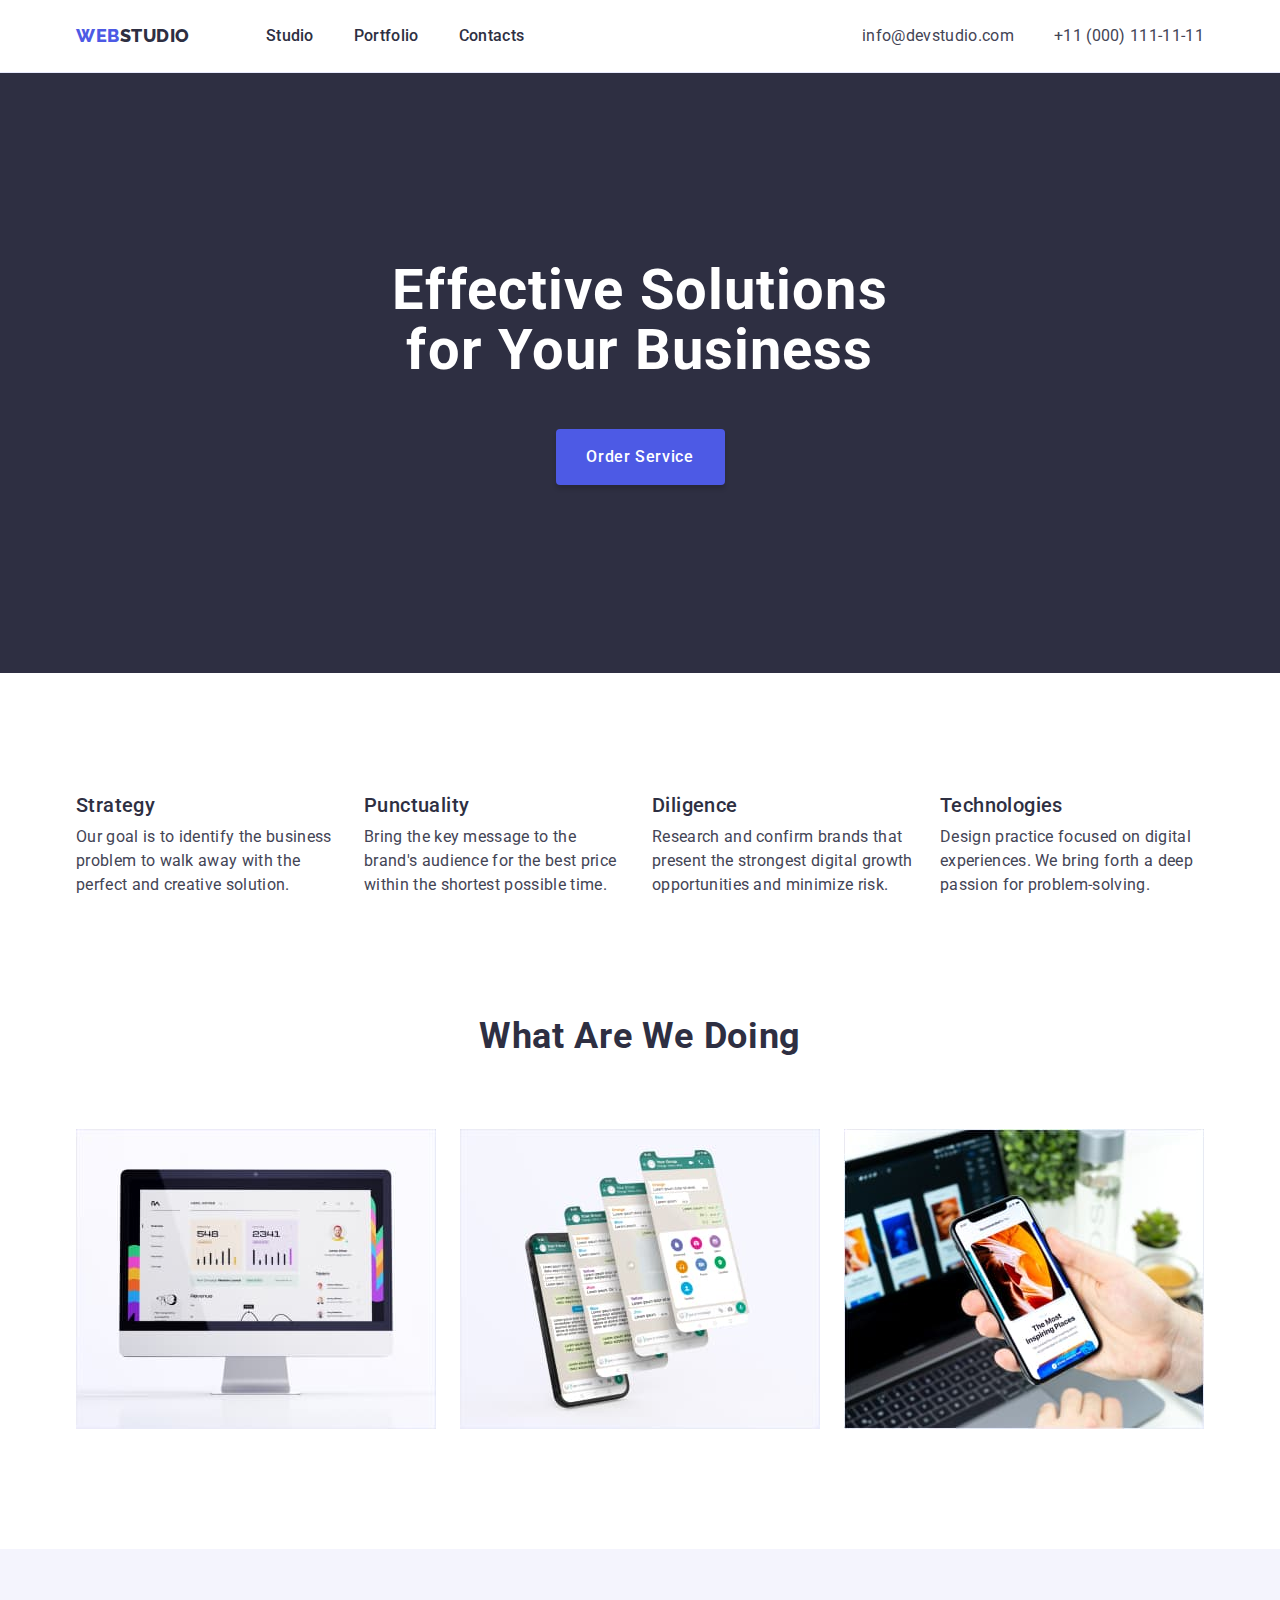
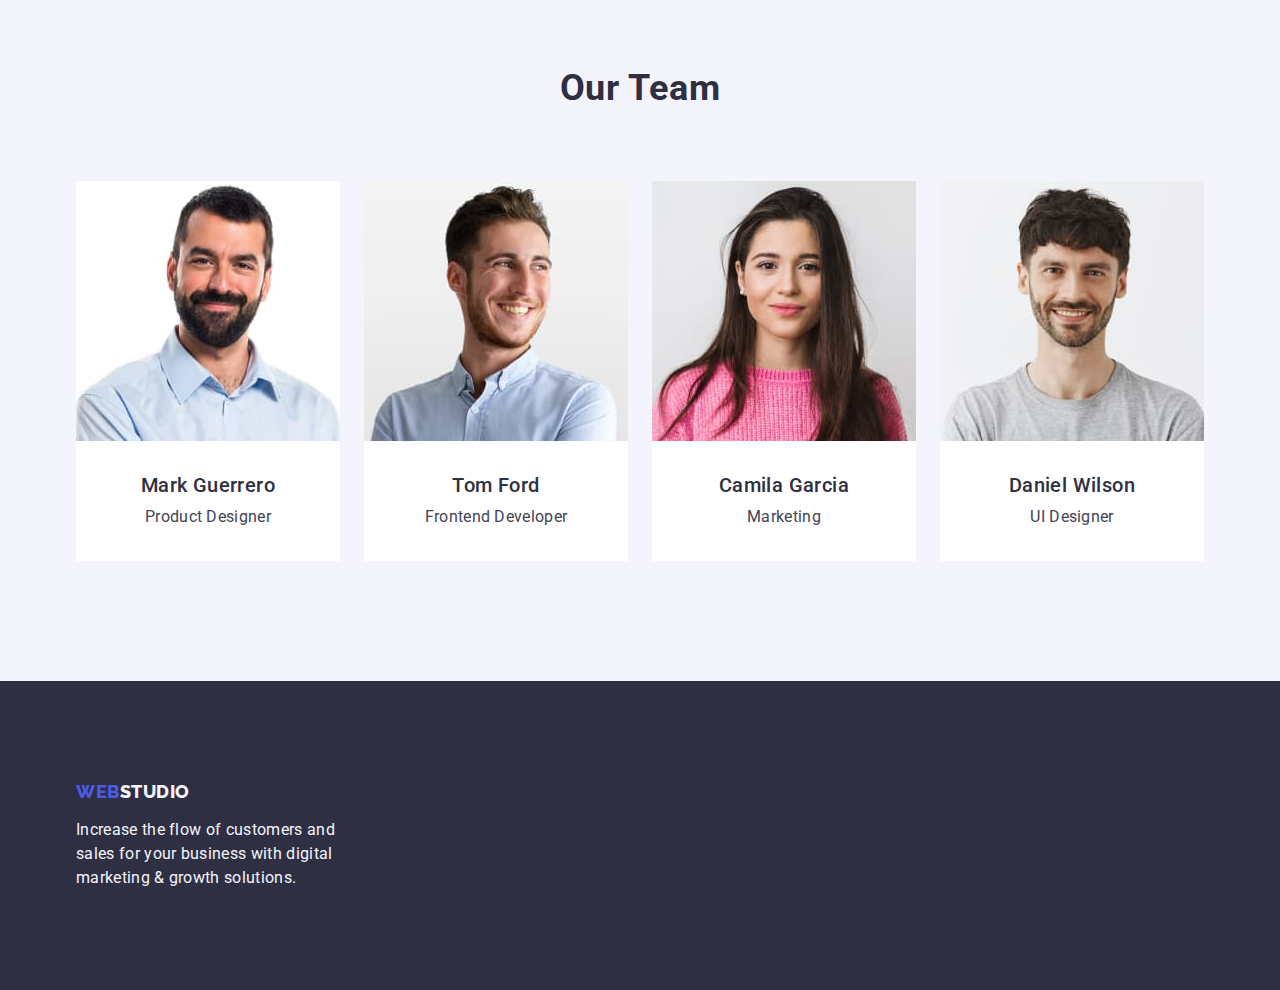
==== index.html @ cf3679b4 "Initial commit" ====
<!DOCTYPE html>
<html lang="en">
  <head>
    <meta charset="UTF-8" />
    <meta http-equiv="X-UA-Compatible" content="IE=edge" />
    <meta name="viewport" content="width=device-width, initial-scale=1.0" />
    <title>Document</title>
    <link
      rel="stylesheet"
      href="https://cdn.jsdelivr.net/npm/modern-normalize@1.1.0/modern-normalize.min.css"
    />
    <link rel="preconnect" href="https://fonts.googleapis.com" />
    <link rel="preconnect" href="https://fonts.gstatic.com" crossorigin />
    <link
      href="https://fonts.googleapis.com/css2?family=Raleway:wght@800&family=Roboto:wght@400;500;700;900&display=swap"
      rel="stylesheet"
    />

    <link rel="stylesheet" href="./css/styles.css" />
  </head>
  <body>
    <!--Шапка сторінки-->
    <header class="page-header">
      <div class="container container-nav">
        <nav class="page-nav">
          <a class="logo-header link" href="./index.html">
            Web<span class="active">Studio</span></a
          >
          <ul class="menu-nav list">
            <li class="item">
              <a href="./index.html" class="link">Studio</a>
            </li>
            <li class="item">
              <a href="./portfolio.html" class="link">Portfolio</a>
            </li>
            <li class="item">
              <a href="" class="link">Contacts</a>
            </li>
          </ul>
        </nav>
        <address class="contact-nav">
          <ul class="contact-list list">
            <li class="item">
              <a href="mailto:info@devstudio.com" class="link"
                >info@devstudio.com</a
              >
            </li>
            <li class="item">
              <a href="tel:+110001111111" class="link">+11 (000) 111-11-11</a>
            </li>
          </ul>
        </address>
      </div>
    </header>
    <!--Унікальний контент-->
    <main>
      <!--hero image-->
      <section class="hero">
        <div class="container">
          <h1 class="main-title">Effective Solutions for Your Business</h1>
          <button class="modal-btn" type="button">Order Service</button>
        </div>
      </section>
      <!--section 1-->
      <section class="section services-section">
        <div class="container">
          <h2 class="section-title" hidden>Services</h2>
          <ul class="list services-list">
            <li class="item">
              <h3 class="subtitle">Strategy</h3>
              <p class="description">
                Our goal is to identify the business problem to walk away with
                the perfect and creative solution.
              </p>
            </li>
            <li class="item">
              <h3 class="subtitle">Punctuality</h3>
              <p class="description">
                Bring the key message to the brand's audience for the best price
                within the shortest possible time.
              </p>
            </li>
            <li class="item">
              <h3 class="subtitle">Diligence</h3>
              <p class="description">
                Research and confirm brands that present the strongest digital
                growth opportunities and minimize risk.
              </p>
            </li>
            <li class="item">
              <h3 class="subtitle">Technologies</h3>
              <p class="description">
                Design practice focused on digital experiences. We bring forth a
                deep passion for problem-solving.
              </p>
            </li>
          </ul>
        </div>
      </section>
      <!--section 2-->
      <section class="section work-section">
        <div class="container">
          <h2 class="section-title">What are we doing</h2>
          <ul class="list work-list">
            <li class="item">
              <img
                src="./images/section_2/photo_1.jpg"
                alt="computer display"
                width="360"
              />
            </li>
            <li class="item">
              <img
                src="./images/section_2/photo_2.jpg"
                alt="cellphone"
                width="360"
              />
            </li>
            <li class="item">
              <img
                src="./images/section_2/photo_3.jpg"
                alt="mobile phone in hand"
                width="360"
              />
            </li>
          </ul>
        </div>
      </section>
      <!--section 3-->
      <section class="section personnel">
        <div class="container">
          <h2 class="section-title">Our Team</h2>
          <ul class="list personnel-list">
            <li class="item">
              <img
                src="./images/section_3/mark_guerrero.jpg"
                alt="Mark's photo"
                width="264"
              />
              <div class="card-content">
                <h3 class="subtitle">Mark Guerrero</h3>
                <p class="description profession">Product Designer</p>
              </div>
            </li>
            <li class="item">
              <img
                src="./images/section_3/tom_ford.jpg"
                alt="Tom's photo"
                width="264"
              />
              <div class="card-content">
                <h3 class="subtitle">Tom Ford</h3>
                <p class="description profession">Frontend Developer</p>
              </div>
            </li>
            <li class="item">
              <img
                src="./images/section_3/camila_garcia.jpg"
                alt="Camila's photo"
                width="264"
              />
              <div class="card-content">
                <h3 class="subtitle">Camila Garcia</h3>
                <p class="description profession">Marketing</p>
              </div>
            </li>
            <li class="item">
              <img
                src="./images/section_3/daniel_wilson.jpg"
                alt="Daniel's photo"
                width="264"
              />
              <div class="card-content">
                <h3 class="subtitle">Daniel Wilson</h3>
                <p class="description profession">UI Designer</p>
              </div>
            </li>
          </ul>
        </div>
      </section>
    </main>
    <!--Футер-->
    <footer class="page-footer">
      <div class="container">
        <a class="logo-footer link" href="./index.html">
          Web<span class="active">Studio</span>
        </a>
        <p class="page-footer-description">
          Increase the flow of customers and sales for your business with
          digital marketing & growth solutions.
        </p>
      </div>
    </footer>
  </body>
</html>
---- css/styles.css ----
:root {
    --primary-font: 'Roboto', sans-serif;
    --primary-text-color: #434455;
    --secondly-text-color: #2E2F42;
    --accent-color: #404BBF;
}

body {
    background: #FFFFFF;
    color: var(--primary-text-color);
    font-family: var(--primary-font);
    letter-spacing: 0.02em;
}

.list {
    list-style: none;
}
    
.link {
    text-decoration: none;
}
h1,h2,h3,h4,h5,h6,ul,p {
    margin: 0;
    padding:0;
}

img {
    display: block;
    max-width: 100%;
}

button {
    cursor: pointer;
    font: inherit;
}

.container {
    max-width: 1158px;
    padding-left: 15px;
    padding-right: 15px;
    margin: auto;
    /* outline: 2px solid rgb(240, 97, 8); */
}
/* =================== Components===================*/

/* =================== /Components===================*/
/* Шапка сторінки */
/*=================== page-header===================*/
.page-header {
    border-bottom: 1px solid #E7E9FC ;
}
.page-nav {
    display: flex;
    align-items: center;
}

 .logo-header {
    /* display: flex;
    align-items: center; */
    margin-right: 76px;

    color: #4D5AE5;
    font-family: 'Raleway', sans-serif;
    font-weight: 800;
    font-size: 18px;
    line-height: 1.17;
    
    
    letter-spacing: 0.03em;
    text-transform: uppercase;    
}

.logo-header .active {
    color: #2E2F42;
}

.menu-nav {
    display: flex;
    gap: 40px;
}

.menu-nav .link {
    display: block;
    padding-top: 24px;
    padding-bottom: 24px;

    color: var(--secondly-text-color);
    font-weight: 500;
    font-size: 16px;
    line-height: 1.5;
} 

.menu-nav .link:hover,
.menu-nav .link:focus,
.contact-list .link:hover,
.contact-list .link:focus {
    color:var(--accent-color);
}

.contact-nav  {
    font-style: normal;
    margin-left: auto;
}

.contact-list {
    display: flex;
    gap: 40px;
}

.contact-list .link {
   
    color: var(--primary-text-color);
    font-size: 16px;
    line-height: 1.5;    
}
.container-nav {
    display: flex;
    align-items: center;
}

/*=================== /page-header ===================*/

/*=================== Унікальний контент ===================*/
/*=================== hero image ===================*/
.hero {
    background: #2E2F42;
    text-align: center;
    padding-top: 188px;
    padding-bottom: 188px;
}

.main-title {
    max-width: 496px;
    text-align: center;
    margin-left: auto;
    margin-right: auto;
    margin-bottom: 48px;
    

    color: #FFFFFF; 
    font-weight: 700;
    font-size: 56px;
    line-height: 1.07;
    letter-spacing: 0.02em;
              
}

.modal-btn {
    display: block;
    min-width: 169px;
    height: 56px;
    margin-left: auto;
    margin-right: auto;
    
    color: #FFFFFF;
    font-family: var(--primary-font);
    font-weight: 500;
    font-size: 16px;
    line-height: 1.5;
    letter-spacing: 0.04em;
       
    background: #4D5AE5;
    border: none;
    box-shadow: 0px 4px 4px rgba(0, 0, 0, 0.15);
    border-radius: 4px;
}
.modal-btn:hover,
.modal-btn:focus {
    background: var(--accent-color);
}
/*=================== /hero image ===================*/
/* =================== section ===================== */
.section {
    padding-top: 120px;
    padding-bottom: 120px;
}


.section-title {
    margin-bottom: 72px;

    color: var(--secondly-text-color);
    font-weight: 700;
    font-size: 36px;
    line-height: 1.11;
    letter-spacing: 0.02em;
    
    text-align: center;
    text-transform: capitalize;
}
.subtitle {
    margin-bottom: 8px;

    color: var(--secondly-text-color);
    font-weight: 500;
    font-size: 20px;
    line-height: 1.2;  
    letter-spacing: 0.02em;
    
}
.description {
    color: var(--primary-text-color);
    
    font-size: 16px;
    line-height: 1.5;
}

/* ------------------секція 1----------------- */
/* .services-section {
    padding-bottom: 0;
} */
.services-list {
    display: flex;
    gap: 24px;    
}
.services-list >.item {
    flex-basis: calc( (100% - 3*24px)/4);
}
/* ------------------/секція 1----------------- */
/* ------------------секція 2----------------- */
.work-section{
    padding-top: 0;
}
.work-list {
    display: flex;
    gap: 24px;
}
.work-list .item {
    flex-basis: calc((100% - 24px*2)/3);
    /* box-shadow: 0px 4px 4px rgba(0, 0, 0, 0.25); */
}

/* ------------------/секція 2----------------- */
/* ------------------секція 3----------------- */
.personnel {
    background: #F4F4FD;
}
.personnel-list {
    display: flex;
    gap: 24px;
}

.personnel-list .item {
    background: #FFFFFF;
    flex-basis: calc((100% - 24px*3)/4);
    /* box-shadow: 0px 1px 6px rgba(46, 47, 66, 0.08), 0px 1px 1px rgba(46, 47, 66, 0.16), 0px 2px 1px rgba(46, 47, 66, 0.08); */
    
}

.card-content {
    padding: 32px 16px ;
    text-align: center;
    border-radius: 0px 0px 4px 4px;
}
/* ------------------/секція 3----------------- */


/* =================== /section ===================== */

/* =================== footer ======================= */
.page-footer {
    background: #2E2F42;
    padding-top: 100px;
    padding-bottom: 100px;
}
.logo-footer {
    margin-bottom: 16px;

    color: #4D5AE5;
    font-family: 'Raleway', sans-serif;
    font-weight: 800;
    font-size: 18px;
    line-height: 1.17;
   

    display: inline-block;
    align-items: center;
    letter-spacing: 0.03em;
    text-transform: uppercase;
}
.logo-footer .active {
    color: #F4F4FD;
    
}
.page-footer-description {
    width: 264px;

    color: #F4F4FD;
    font-size: 16px;
    line-height: 1.5;
}
/* =================== /footer ======================= */

/* ==================Portfolio============== */
/* =================== section ===================== */
.filters-section {
    padding-top: 96px;
    padding-bottom: 120px;
}

.filters{
    margin-bottom: 72px;
    display: flex;
    justify-content: center;
    gap: 24px;
}

.filters-btn {
    padding: 12px 24px ;
  
    
    color: #4D5AE5;
    font-family: var(--primary-font);
    font-weight: 500;
    font-size: 16px;
    line-height: 1.5;
    cursor: pointer;
   
    /* display: flex;
    align-items: center;
    text-align: center; */
    letter-spacing: 0.04em;

    background: #F4F4FD;
    border: 1px solid #E7E9FC;
    border-radius: 4px;    
}
.filters-btn:hover,
.filters-btn:focus {
    color: #FFFFFF;
    background: #404BBF;
    box-shadow: 0px 3px 1px rgba(0, 0, 0, 0.1), 0px 2px 1px rgba(0, 0, 0, 0.08), 0px 2px 2px rgba(0, 0, 0, 0.12);
    border-radius: 4px;
    border: 1px solid transparent;
}

.filters-content {
    display: flex;
    flex-wrap: wrap;
    column-gap: 24px;
    row-gap: 48px;
}
.filters-content .item {
    flex-basis: calc((100% - 24px*2)/3);
}

.filters-title {
    margin-bottom: 8px;

    color: var(--secondly-text-color);
    font-weight: 500;
    font-size: 20px;
    line-height: 1.2;  
    letter-spacing: 0.02em;
}
.card-filters {
    padding: 32px 16px;
    border: 1px solid #E7E9FC;
    border-top: none;
}
/* =================== /section ===================== */
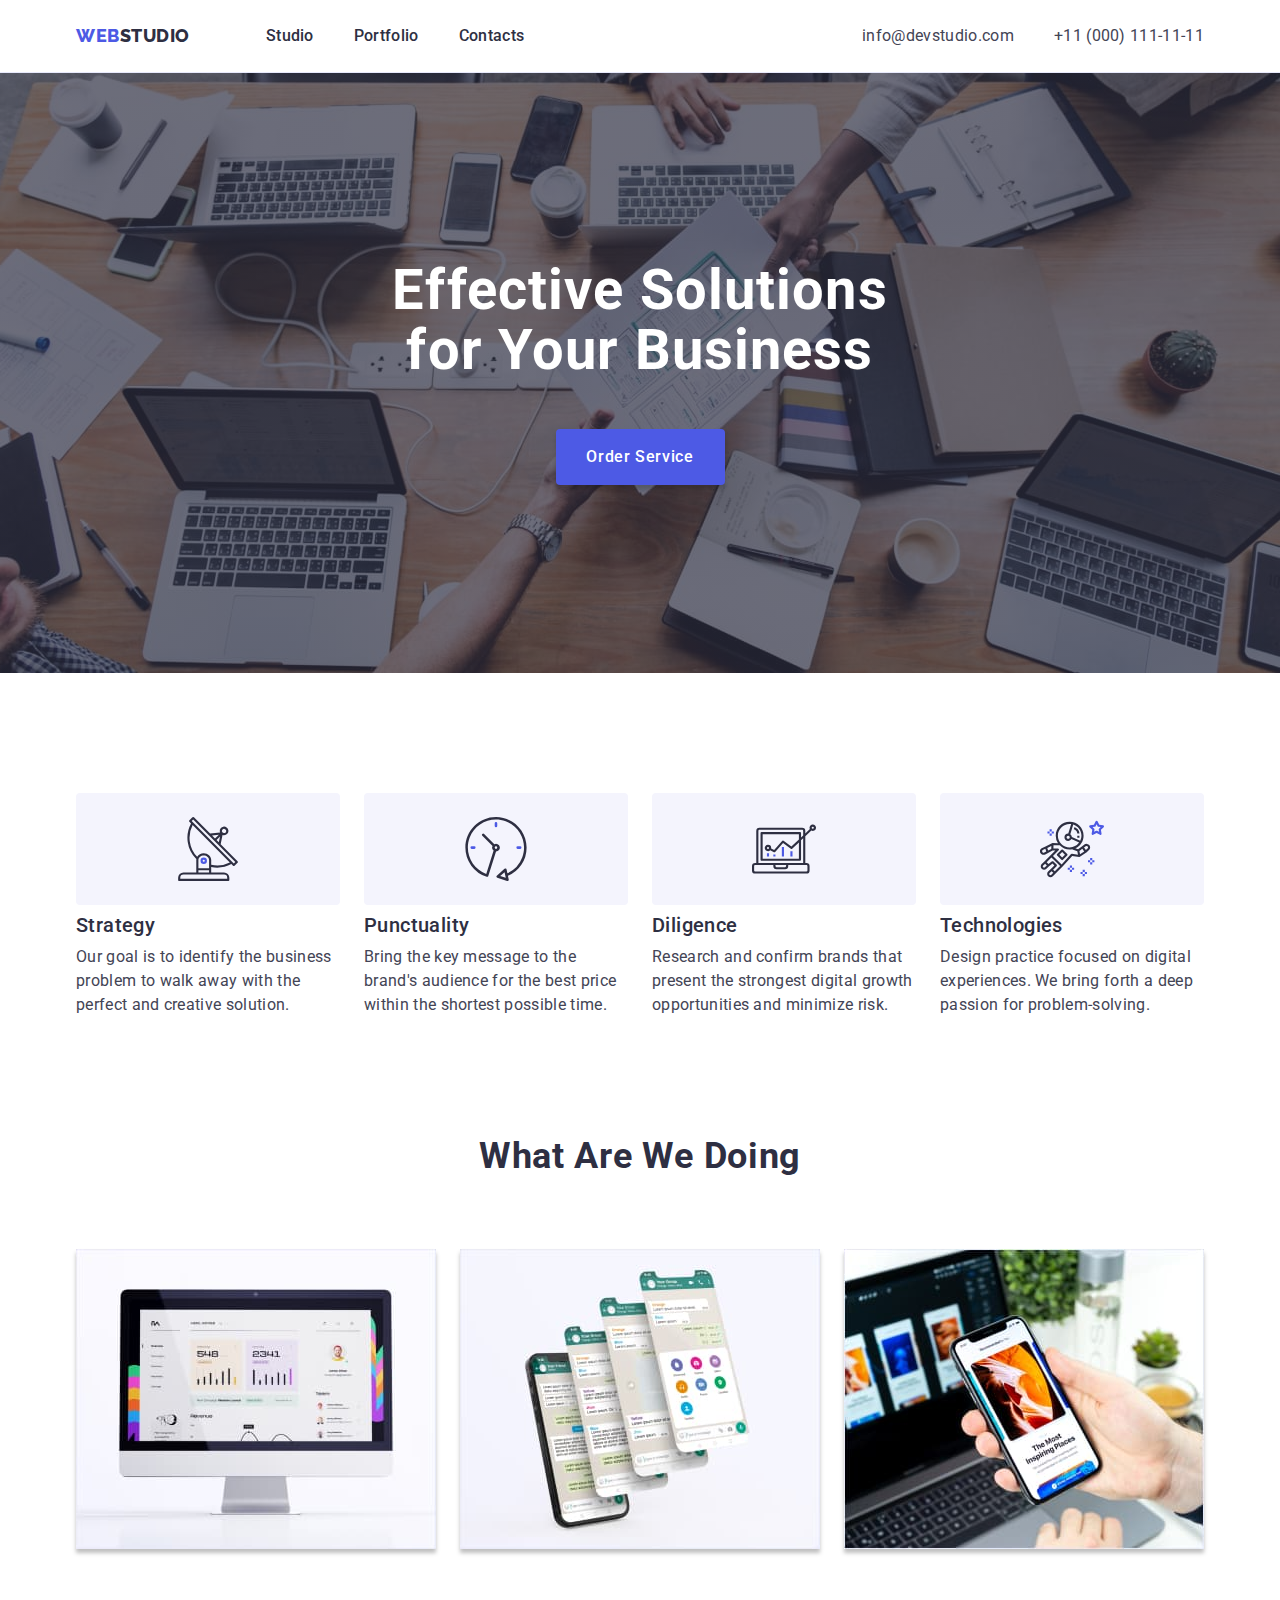
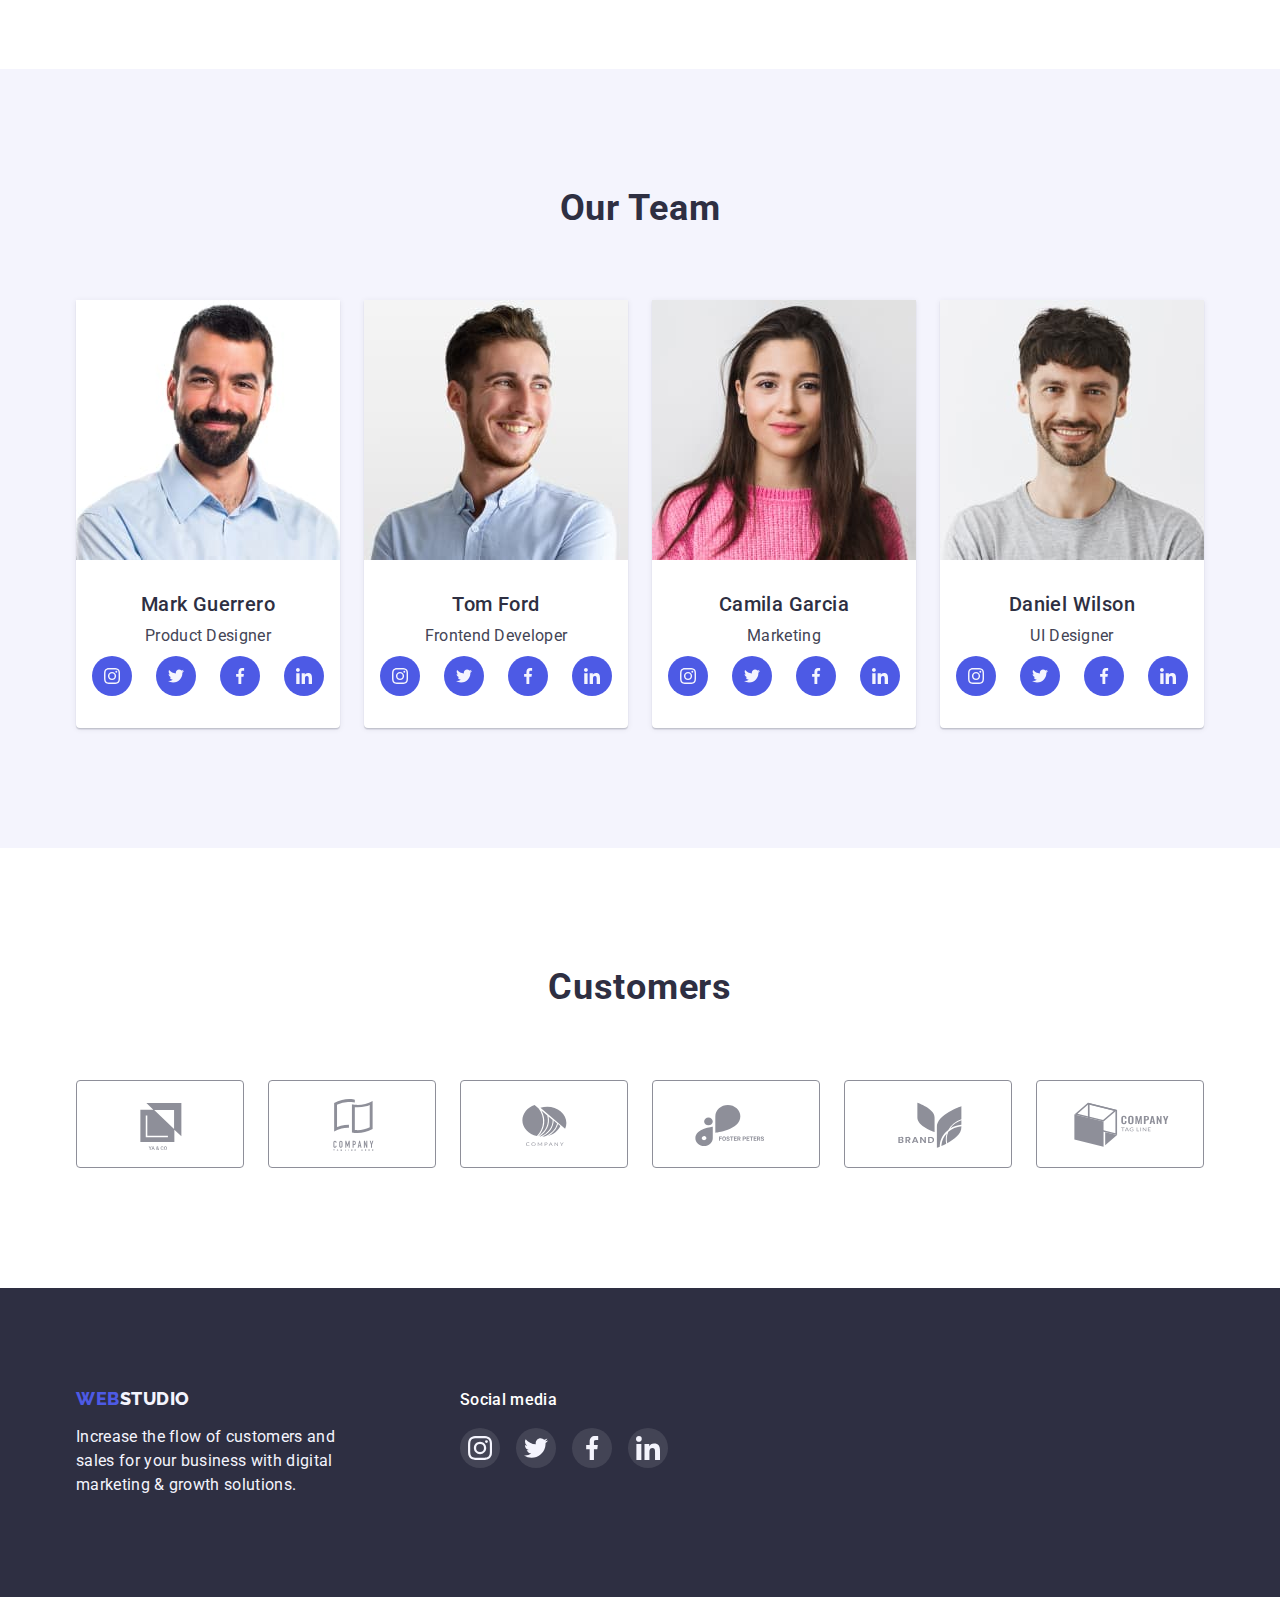
==== commit 7e65bec8: "Правки" ====
--- a/index.html
+++ b/index.html
@@ -62,11 +62,16 @@
         </div>
       </section>
       <!--section 1-->
-      <section class="section services-section">
+      <section class="section advantages-section">
         <div class="container">
-          <h2 class="section-title" hidden>Services</h2>
-          <ul class="list services-list">
-            <li class="item">
+          <h2 class="section-title visually-hidden">Advantages</h2>
+          <ul class="list advantages-list">
+            <li class="item">
+              <div class="item-blok">
+                <svg class="icon" width="64" height="64">
+                  <use href="./images/icon.svg#antenna"></use>
+                </svg>
+              </div>
               <h3 class="subtitle">Strategy</h3>
               <p class="description">
                 Our goal is to identify the business problem to walk away with
@@ -74,6 +79,11 @@
               </p>
             </li>
             <li class="item">
+              <div class="item-blok">
+                <svg class="icon" width="64" height="64">
+                  <use href="./images/icon.svg#clock"></use>
+                </svg>
+              </div>
               <h3 class="subtitle">Punctuality</h3>
               <p class="description">
                 Bring the key message to the brand's audience for the best price
@@ -81,6 +91,11 @@
               </p>
             </li>
             <li class="item">
+              <div class="item-blok">
+                <svg class="icon" width="64" height="64">
+                  <use href="./images/icon.svg#diagram"></use>
+                </svg>
+              </div>
               <h3 class="subtitle">Diligence</h3>
               <p class="description">
                 Research and confirm brands that present the strongest digital
@@ -88,6 +103,11 @@
               </p>
             </li>
             <li class="item">
+              <div class="item-blok">
+                <svg class="icon" width="64" height="64">
+                  <use href="./images/icon.svg#astronaut"></use>
+                </svg>
+              </div>
               <h3 class="subtitle">Technologies</h3>
               <p class="description">
                 Design practice focused on digital experiences. We bring forth a
@@ -140,6 +160,56 @@
               <div class="card-content">
                 <h3 class="subtitle">Mark Guerrero</h3>
                 <p class="description profession">Product Designer</p>
+                <ul class="list social-list">
+                  <li class="social-item">
+                    <a
+                      href=""
+                      class="link social-link"
+                      target="_blank"
+                      rel="noreferrer noopener"
+                    >
+                      <svg class="icon" width="16" height="16">
+                        <use href="./images/icon.svg#instagram"></use>
+                      </svg>
+                    </a>
+                  </li>
+                  <li class="social-item">
+                    <a
+                      href=""
+                      class="link social-link"
+                      target="_blank"
+                      rel="noreferrer noopener"
+                    >
+                      <svg class="icon" width="16" height="16">
+                        <use href="./images/icon.svg#twitter"></use>
+                      </svg>
+                    </a>
+                  </li>
+                  <li class="social-item">
+                    <a
+                      href=""
+                      class="link social-link"
+                      target="_blank"
+                      rel="noreferrer noopener"
+                    >
+                      <svg class="icon" width="16" height="16">
+                        <use href="./images/icon.svg#facebook"></use>
+                      </svg>
+                    </a>
+                  </li>
+                  <li class="social-item">
+                    <a
+                      href=""
+                      class="link social-link"
+                      target="_blank"
+                      rel="noreferrer noopener"
+                    >
+                      <svg class="icon" width="16" height="16">
+                        <use href="./images/icon.svg#linkedin"></use>
+                      </svg>
+                    </a>
+                  </li>
+                </ul>
               </div>
             </li>
             <li class="item">
@@ -151,6 +221,56 @@
               <div class="card-content">
                 <h3 class="subtitle">Tom Ford</h3>
                 <p class="description profession">Frontend Developer</p>
+                <ul class="list social-list">
+                  <li class="social-item">
+                    <a
+                      href=""
+                      class="link social-link"
+                      target="_blank"
+                      rel="noreferrer noopener"
+                    >
+                      <svg class="icon" width="16" height="16">
+                        <use href="./images/icon.svg#instagram"></use>
+                      </svg>
+                    </a>
+                  </li>
+                  <li class="social-item">
+                    <a
+                      href=""
+                      class="link social-link"
+                      target="_blank"
+                      rel="noreferrer noopener"
+                    >
+                      <svg class="icon" width="16" height="16">
+                        <use href="./images/icon.svg#twitter"></use>
+                      </svg>
+                    </a>
+                  </li>
+                  <li class="social-item">
+                    <a
+                      href=""
+                      class="link social-link"
+                      target="_blank"
+                      rel="noreferrer noopener"
+                    >
+                      <svg class="icon" width="16" height="16">
+                        <use href="./images/icon.svg#facebook"></use>
+                      </svg>
+                    </a>
+                  </li>
+                  <li class="social-item">
+                    <a
+                      href=""
+                      class="link social-link"
+                      target="_blank"
+                      rel="noreferrer noopener"
+                    >
+                      <svg class="icon" width="16" height="16">
+                        <use href="./images/icon.svg#linkedin"></use>
+                      </svg>
+                    </a>
+                  </li>
+                </ul>
               </div>
             </li>
             <li class="item">
@@ -162,6 +282,56 @@
               <div class="card-content">
                 <h3 class="subtitle">Camila Garcia</h3>
                 <p class="description profession">Marketing</p>
+                <ul class="list social-list">
+                  <li class="social-item">
+                    <a
+                      href=""
+                      class="link social-link"
+                      target="_blank"
+                      rel="noreferrer noopener"
+                    >
+                      <svg class="icon" width="16" height="16">
+                        <use href="./images/icon.svg#instagram"></use>
+                      </svg>
+                    </a>
+                  </li>
+                  <li class="social-item">
+                    <a
+                      href=""
+                      class="link social-link"
+                      target="_blank"
+                      rel="noreferrer noopener"
+                    >
+                      <svg class="icon" width="16" height="16">
+                        <use href="./images/icon.svg#twitter"></use>
+                      </svg>
+                    </a>
+                  </li>
+                  <li class="social-item">
+                    <a
+                      href=""
+                      class="link social-link"
+                      target="_blank"
+                      rel="noreferrer noopener"
+                    >
+                      <svg class="icon" width="16" height="16">
+                        <use href="./images/icon.svg#facebook"></use>
+                      </svg>
+                    </a>
+                  </li>
+                  <li class="social-item">
+                    <a
+                      href=""
+                      class="link social-link"
+                      target="_blank"
+                      rel="noreferrer noopener"
+                    >
+                      <svg class="icon" width="16" height="16">
+                        <use href="./images/icon.svg#linkedin"></use>
+                      </svg>
+                    </a>
+                  </li>
+                </ul>
               </div>
             </li>
             <li class="item">
@@ -173,7 +343,137 @@
               <div class="card-content">
                 <h3 class="subtitle">Daniel Wilson</h3>
                 <p class="description profession">UI Designer</p>
-              </div>
+                <ul class="list social-list">
+                  <li class="social-item">
+                    <a
+                      href=""
+                      class="link social-link"
+                      target="_blank"
+                      rel="noreferrer noopener"
+                    >
+                      <svg class="icon" width="16" height="16">
+                        <use href="./images/icon.svg#instagram"></use>
+                      </svg>
+                    </a>
+                  </li>
+                  <li class="social-item">
+                    <a
+                      href=""
+                      class="link social-link"
+                      target="_blank"
+                      rel="noreferrer noopener"
+                    >
+                      <svg class="icon" width="16" height="16">
+                        <use href="./images/icon.svg#twitter"></use>
+                      </svg>
+                    </a>
+                  </li>
+                  <li class="social-item">
+                    <a
+                      href=""
+                      class="link social-link"
+                      target="_blank"
+                      rel="noreferrer noopener"
+                    >
+                      <svg class="icon" width="16" height="16">
+                        <use href="./images/icon.svg#facebook"></use>
+                      </svg>
+                    </a>
+                  </li>
+                  <li class="social-item">
+                    <a
+                      href=""
+                      class="link social-link"
+                      target="_blank"
+                      rel="noreferrer noopener"
+                    >
+                      <svg class="icon" width="16" height="16">
+                        <use href="./images/icon.svg#linkedin"></use>
+                      </svg>
+                    </a>
+                  </li>
+                </ul>
+              </div>
+            </li>
+          </ul>
+        </div>
+      </section>
+      <!--section 4-->
+      <section class="section">
+        <div class="container">
+          <h2 class="section-title">Customers</h2>
+          <ul class="list customers-list">
+            <li class="item">
+              <a
+                href=""
+                class="link customers-link"
+                target="_blank"
+                rel="noreferrer noopener"
+              >
+                <svg class="icon" width="104" height="56">
+                  <use href="./images/icon.svg#Logo-1"></use>
+                </svg>
+              </a>
+            </li>
+            <li class="item">
+              <a
+                href=""
+                class="link customers-link"
+                target="_blank"
+                rel="noreferrer noopener"
+              >
+                <svg class="icon" width="104" height="56">
+                  <use href="./images/icon.svg#Logo-2"></use>
+                </svg>
+              </a>
+            </li>
+            <li class="item">
+              <a
+                href=""
+                class="link customers-link"
+                target="_blank"
+                rel="noreferrer noopener"
+              >
+                <svg class="icon" width="104" height="56">
+                  <use href="./images/icon.svg#Logo-3"></use>
+                </svg>
+              </a>
+            </li>
+            <li class="item">
+              <a
+                href=""
+                class="link customers-link"
+                target="_blank"
+                rel="noreferrer noopener"
+              >
+                <svg class="icon" width="104" height="56">
+                  <use href="./images/icon.svg#Logo-4"></use>
+                </svg>
+              </a>
+            </li>
+            <li class="item">
+              <a
+                href=""
+                class="link customers-link"
+                target="_blank"
+                rel="noreferrer noopener"
+              >
+                <svg class="icon" width="104" height="56">
+                  <use href="./images/icon.svg#Logo-5"></use>
+                </svg>
+              </a>
+            </li>
+            <li class="item">
+              <a
+                href=""
+                class="link customers-link"
+                target="_blank"
+                rel="noreferrer noopener"
+              >
+                <svg class="icon" width="104" height="56">
+                  <use href="./images/icon.svg#Logo-6"></use>
+                </svg>
+              </a>
             </li>
           </ul>
         </div>
@@ -181,14 +481,69 @@
     </main>
     <!--Футер-->
     <footer class="page-footer">
-      <div class="container">
-        <a class="logo-footer link" href="./index.html">
-          Web<span class="active">Studio</span>
-        </a>
-        <p class="page-footer-description">
-          Increase the flow of customers and sales for your business with
-          digital marketing & growth solutions.
-        </p>
+      <div class="container footer-content">
+        <div>
+          <a class="logo-footer link" href="./index.html">
+            Web<span class="active">Studio</span>
+          </a>
+          <p class="page-footer-description">
+            Increase the flow of customers and sales for your business with
+            digital marketing & growth solutions.
+          </p>
+        </div>
+        <div>
+          <p class="footer-media">Social media</p>
+          <ul class="list footer-social-list">
+            <li class="footer-social-item">
+              <a
+                href=""
+                class="link footer-social-link"
+                target="_blank"
+                rel="noreferrer noopener"
+              >
+                <svg class="icon" width="24" height="24">
+                  <use href="./images/icon.svg#instagram"></use>
+                </svg>
+              </a>
+            </li>
+            <li class="footer-social-item">
+              <a
+                href=""
+                class="link footer-social-link"
+                target="_blank"
+                rel="noreferrer noopener"
+              >
+                <svg class="icon" width="24" height="24">
+                  <use href="./images/icon.svg#twitter"></use>
+                </svg>
+              </a>
+            </li>
+            <li class="footer-social-item">
+              <a
+                href=""
+                class="link footer-social-link"
+                target="_blank"
+                rel="noreferrer noopener"
+              >
+                <svg class="icon" width="24" height="24">
+                  <use href="./images/icon.svg#facebook"></use>
+                </svg>
+              </a>
+            </li>
+            <li class="footer-social-item">
+              <a
+                href=""
+                class="link footer-social-link"
+                target="_blank"
+                rel="noreferrer noopener"
+              >
+                <svg class="icon" width="24" height="24">
+                  <use href="./images/icon.svg#linkedin"></use>
+                </svg>
+              </a>
+            </li>
+          </ul>
+        </div>
       </div>
     </footer>
   </body>
--- a/css/styles.css
+++ b/css/styles.css
@@ -3,6 +3,19 @@
     --primary-text-color: #434455;
     --secondly-text-color: #2E2F42;
     --accent-color: #404BBF;
+    --color-footer-social: rgba(255, 255, 255, 0.1);
+    
+        --ColorIris: #4d5ae5;
+        --ColorOcean: #404bbf;
+       
+        --ColorGreen: #31d0aa;
+        
+        --ColorLightSlate: #8e8f99;
+        --ColorCornflower: #e7e9fc;
+        --ColorCloud: #f4f4fd;
+        
+        --ColorWhite: #ffffff;
+        --ColorDairy: #fcfcfc;
 }
 
 body {
@@ -17,6 +30,7 @@
 }
     
 .link {
+    color: inherit;
     text-decoration: none;
 }
 h1,h2,h3,h4,h5,h6,ul,p {
@@ -42,12 +56,25 @@
     /* outline: 2px solid rgb(240, 97, 8); */
 }
 /* =================== Components===================*/
+.visually-hidden {
+    position: absolute;
+    width: 1px;
+    height: 1px;
+    margin: -1px;
+    border: 0;
+    padding: 0;
+    white-space: nowrap;
+    clip-path: inset(100%);
+    clip: rect(0 0 0 0);
+    overflow: hidden;
+}
 
 /* =================== /Components===================*/
 /* Шапка сторінки */
 /*=================== page-header===================*/
 .page-header {
     border-bottom: 1px solid #E7E9FC ;
+    box-shadow: 0px 2px 1px rgba(46, 47, 66, 0.08), 0px 1px 1px rgba(46, 47, 66, 0.16), 0px 1px 6px rgba(46, 47, 66, 0.08);
 }
 .page-nav {
     display: flex;
@@ -97,6 +124,23 @@
     color:var(--accent-color);
 }
 
+/* .menu-nav .item {
+    position: relative;
+}
+.menu-nav .link:hover::after {
+    content: '';
+    display: block;
+    position: absolute;
+    width: 100%;
+    height: 4px;
+    left: 0;
+    bottom: 0;
+    background: #404BBF;
+    border-radius: 2px;
+    transition-duration: 250ms;
+    transition-timing-function: cubic-bezier(0.4, 0, 0.2, 1);
+} */
+
 .contact-nav  {
     font-style: normal;
     margin-left: auto;
@@ -118,15 +162,30 @@
     align-items: center;
 }
 
+
 /*=================== /page-header ===================*/
 
 /*=================== Унікальний контент ===================*/
 /*=================== hero image ===================*/
+
 .hero {
     background: #2E2F42;
     text-align: center;
     padding-top: 188px;
     padding-bottom: 188px;
+
+    max-width: 1440px;
+    min-height: 600px;
+    margin-left: auto;
+    margin-right: auto;
+    background-image: linear-gradient(
+        rgba(46, 47, 66, 0.7),
+        rgba(46, 47, 66, 0.7)), url(../images/hero/people_office.jpg);
+   
+    background-size: cover;
+    background-position: center;
+    background-repeat: no-repeat;
+    
 }
 
 .main-title {
@@ -182,7 +241,7 @@
     color: var(--secondly-text-color);
     font-weight: 700;
     font-size: 36px;
-    line-height: 1.11;
+    line-height: 1.1;
     letter-spacing: 0.02em;
     
     text-align: center;
@@ -209,12 +268,24 @@
 /* .services-section {
     padding-bottom: 0;
 } */
-.services-list {
+.advantages-list {
     display: flex;
     gap: 24px;    
 }
-.services-list >.item {
+.advantages-list >.item {
     flex-basis: calc( (100% - 3*24px)/4);
+}
+
+.item-blok {
+    display: flex;
+    /* width: 264px; */
+    height: 112px;
+    /* /* padding: 24px 100px; */
+    margin-bottom: 8px;
+    justify-content: center;
+    align-items: center;
+    background: #F4F4FD;
+    border-radius: 4px;
 }
 /* ------------------/секція 1----------------- */
 /* ------------------секція 2----------------- */
@@ -227,7 +298,7 @@
 }
 .work-list .item {
     flex-basis: calc((100% - 24px*2)/3);
-    /* box-shadow: 0px 4px 4px rgba(0, 0, 0, 0.25); */
+    box-shadow: 0px 4px 4px rgba(0, 0, 0, 0.25);
 }
 
 /* ------------------/секція 2----------------- */
@@ -238,21 +309,89 @@
 .personnel-list {
     display: flex;
     gap: 24px;
+    justify-content: center;
 }
 
 .personnel-list .item {
     background: #FFFFFF;
     flex-basis: calc((100% - 24px*3)/4);
-    /* box-shadow: 0px 1px 6px rgba(46, 47, 66, 0.08), 0px 1px 1px rgba(46, 47, 66, 0.16), 0px 2px 1px rgba(46, 47, 66, 0.08); */
-    
+    box-shadow: 0px 1px 6px rgba(46, 47, 66, 0.08), 0px 1px 1px rgba(46, 47, 66, 0.16), 0px 2px 1px rgba(46, 47, 66, 0.08);
+    border-radius: 0px 0px 4px 4px;
+}
+
+.profession {
+    margin-bottom: 8px;
 }
 
 .card-content {
-    padding: 32px 16px ;
+    padding: 32px 16px 32px;
     text-align: center;
-    border-radius: 0px 0px 4px 4px;
-}
+   
+}
+
+.social-list {
+    display: flex;
+    gap: 24px;
+    justify-content: center;
+    
+}
+
+.social-link {
+    background-color: #4D5AE5;
+    color: #F4F4FD;
+
+    display: flex;
+    width: 40px;
+    height: 40px;
+    justify-content: center;
+    align-items: center;
+    border-radius: 50%;
+    
+}
+
+.social-link .icon {
+    fill: currentColor;
+}
+
+.social-link:hover,
+.social-link:focus  {
+    background-color: #404BBF;
+}
+
+
 /* ------------------/секція 3----------------- */
+/* ------------------секція 4----------------- */
+.customers-list {
+    display: flex;
+    gap: 24px;
+    flex-basis: calc((100% - 24px*5)/6);
+}
+
+.customers-link {
+    display: flex;
+    justify-content: center;
+    align-items: center;
+    
+
+    width: 168px;
+    height: 88px;
+    color: #8E8F99;
+    border: 1px solid #8E8F99;
+    border-radius: 4px;
+}
+
+.customers-link .icon {
+    fill: currentColor;
+}
+
+.customers-link:hover,
+.customers-link:focus {
+    border: 1px solid #404BBF;
+    color: #404BBF;;
+}
+
+
+/* ------------------/секція 4----------------- */
 
 
 /* =================== /section ===================== */
@@ -289,6 +428,48 @@
     font-size: 16px;
     line-height: 1.5;
 }
+.footer-content {
+    display: flex;
+    gap: 120px;
+    align-items: baseline;
+}
+
+.footer-media {
+    margin-bottom: 16px;
+    
+    font-weight: 500;
+    font-size: 16px;
+    line-height: 1.5;
+
+      
+    color: #FFFFFF;
+}
+
+.footer-social-list {
+    display: flex;
+    gap: 16px;
+}
+
+.footer-social-link {
+    background-color: var(--color-footer-social);
+    border-radius: 50%;
+    color: #F4F4FD;;
+    
+    display: flex;
+    width: 40px;
+    height: 40px;
+    justify-content: center;
+    align-items: center;    
+}
+
+.footer-social-link .icon {
+    fill: currentColor;
+}
+
+.footer-social-link:hover,
+.footer-social-link:focus {
+    background-color: #31d0aa;
+}
 /* =================== /footer ======================= */
 
 /* ==================Portfolio============== */
@@ -316,9 +497,9 @@
     line-height: 1.5;
     cursor: pointer;
    
-    /* display: flex;
-    align-items: center;
-    text-align: center; */
+    display: flex;
+    align-items: center;
+    text-align: center;
     letter-spacing: 0.04em;
 
     background: #F4F4FD;
@@ -353,10 +534,20 @@
     line-height: 1.2;  
     letter-spacing: 0.02em;
 }
+.filters-link {
+    display: block;
+    
+}
 .card-filters {
     padding: 32px 16px;
     border: 1px solid #E7E9FC;
     border-top: none;
 }
+
+.filters-link:hover,
+.filters-link:focus {
+    border: 1px solid #F4F4FD;
+    box-shadow: 0px 1px 6px rgba(46, 47, 66, 0.08), 0px 1px 1px rgba(46, 47, 66, 0.16), 0px 2px 1px rgba(46, 47, 66, 0.08);
+}
 /* =================== /section ===================== */
 
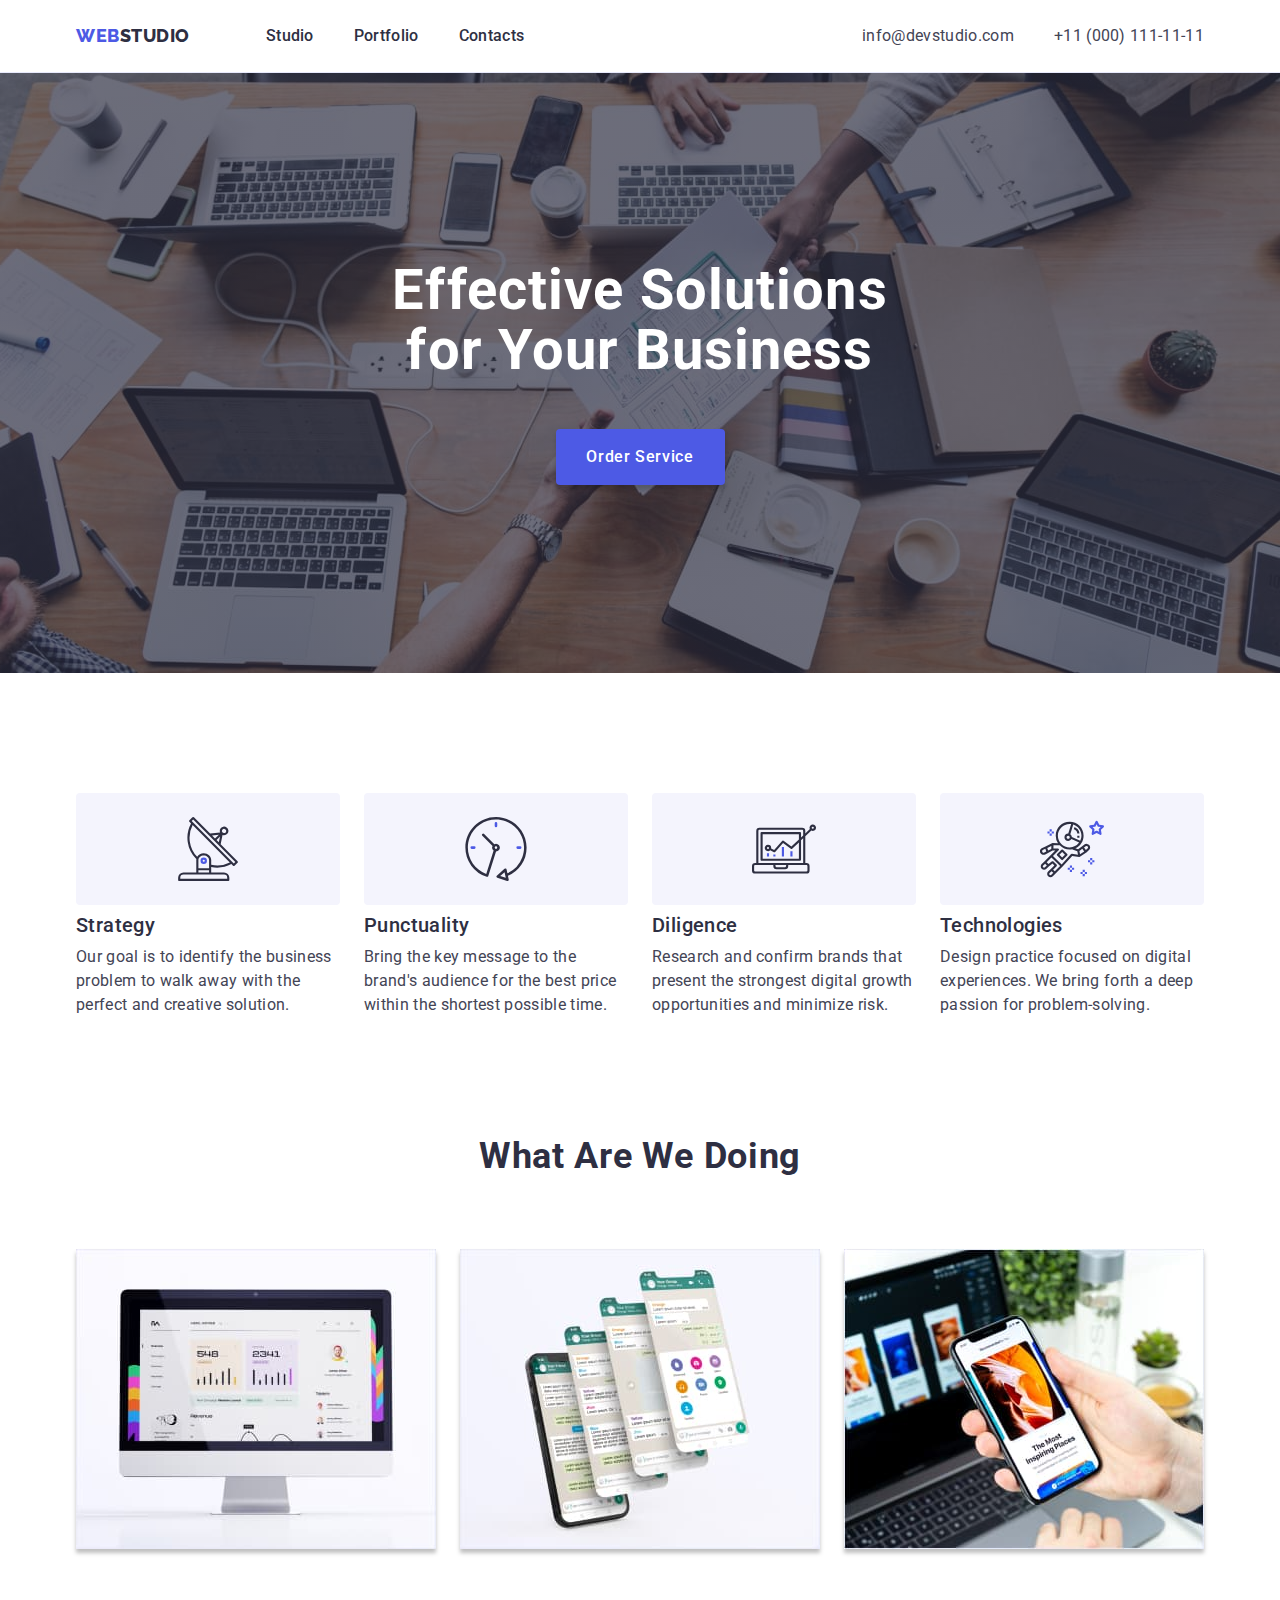
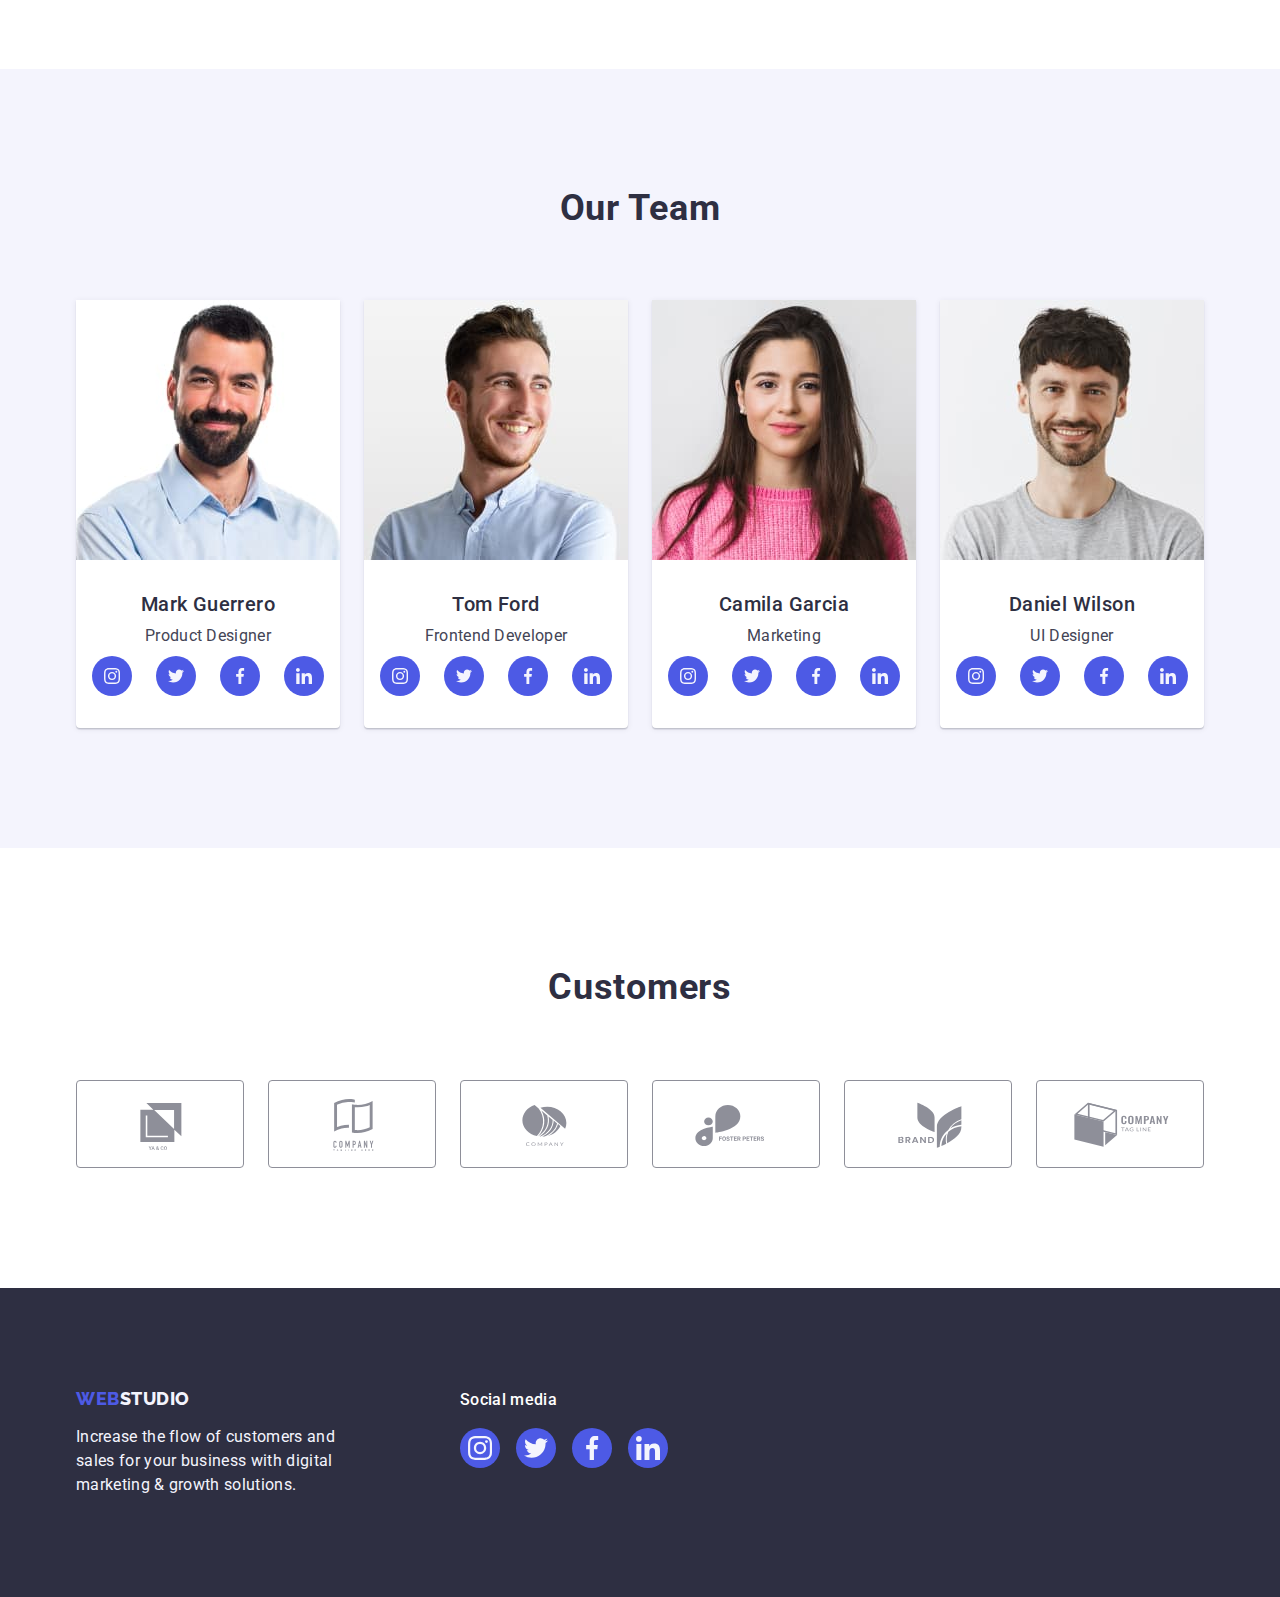
==== commit a727aec0: "правки" ====
--- a/index.html
+++ b/index.html
@@ -69,7 +69,7 @@
             <li class="item">
               <div class="item-blok">
                 <svg class="icon" width="64" height="64">
-                  <use href="./images/icon.svg#antenna"></use>
+                  <use href="./images/icons.svg#antenna"></use>
                 </svg>
               </div>
               <h3 class="subtitle">Strategy</h3>
@@ -81,7 +81,7 @@
             <li class="item">
               <div class="item-blok">
                 <svg class="icon" width="64" height="64">
-                  <use href="./images/icon.svg#clock"></use>
+                  <use href="./images/icons.svg#clock"></use>
                 </svg>
               </div>
               <h3 class="subtitle">Punctuality</h3>
@@ -93,7 +93,7 @@
             <li class="item">
               <div class="item-blok">
                 <svg class="icon" width="64" height="64">
-                  <use href="./images/icon.svg#diagram"></use>
+                  <use href="./images/icons.svg#diagram"></use>
                 </svg>
               </div>
               <h3 class="subtitle">Diligence</h3>
@@ -105,7 +105,7 @@
             <li class="item">
               <div class="item-blok">
                 <svg class="icon" width="64" height="64">
-                  <use href="./images/icon.svg#astronaut"></use>
+                  <use href="./images/icons.svg#astronaut"></use>
                 </svg>
               </div>
               <h3 class="subtitle">Technologies</h3>
@@ -169,43 +169,43 @@
                       rel="noreferrer noopener"
                     >
                       <svg class="icon" width="16" height="16">
-                        <use href="./images/icon.svg#instagram"></use>
-                      </svg>
-                    </a>
-                  </li>
-                  <li class="social-item">
-                    <a
-                      href=""
-                      class="link social-link"
-                      target="_blank"
-                      rel="noreferrer noopener"
-                    >
-                      <svg class="icon" width="16" height="16">
-                        <use href="./images/icon.svg#twitter"></use>
-                      </svg>
-                    </a>
-                  </li>
-                  <li class="social-item">
-                    <a
-                      href=""
-                      class="link social-link"
-                      target="_blank"
-                      rel="noreferrer noopener"
-                    >
-                      <svg class="icon" width="16" height="16">
-                        <use href="./images/icon.svg#facebook"></use>
-                      </svg>
-                    </a>
-                  </li>
-                  <li class="social-item">
-                    <a
-                      href=""
-                      class="link social-link"
-                      target="_blank"
-                      rel="noreferrer noopener"
-                    >
-                      <svg class="icon" width="16" height="16">
-                        <use href="./images/icon.svg#linkedin"></use>
+                        <use href="./images/icons.svg#instagram"></use>
+                      </svg>
+                    </a>
+                  </li>
+                  <li class="social-item">
+                    <a
+                      href=""
+                      class="link social-link"
+                      target="_blank"
+                      rel="noreferrer noopener"
+                    >
+                      <svg class="icon" width="16" height="16">
+                        <use href="./images/icons.svg#twitter"></use>
+                      </svg>
+                    </a>
+                  </li>
+                  <li class="social-item">
+                    <a
+                      href=""
+                      class="link social-link"
+                      target="_blank"
+                      rel="noreferrer noopener"
+                    >
+                      <svg class="icon" width="16" height="16">
+                        <use href="./images/icons.svg#facebook"></use>
+                      </svg>
+                    </a>
+                  </li>
+                  <li class="social-item">
+                    <a
+                      href=""
+                      class="link social-link"
+                      target="_blank"
+                      rel="noreferrer noopener"
+                    >
+                      <svg class="icon" width="16" height="16">
+                        <use href="./images/icons.svg#linkedin"></use>
                       </svg>
                     </a>
                   </li>
@@ -230,43 +230,43 @@
                       rel="noreferrer noopener"
                     >
                       <svg class="icon" width="16" height="16">
-                        <use href="./images/icon.svg#instagram"></use>
-                      </svg>
-                    </a>
-                  </li>
-                  <li class="social-item">
-                    <a
-                      href=""
-                      class="link social-link"
-                      target="_blank"
-                      rel="noreferrer noopener"
-                    >
-                      <svg class="icon" width="16" height="16">
-                        <use href="./images/icon.svg#twitter"></use>
-                      </svg>
-                    </a>
-                  </li>
-                  <li class="social-item">
-                    <a
-                      href=""
-                      class="link social-link"
-                      target="_blank"
-                      rel="noreferrer noopener"
-                    >
-                      <svg class="icon" width="16" height="16">
-                        <use href="./images/icon.svg#facebook"></use>
-                      </svg>
-                    </a>
-                  </li>
-                  <li class="social-item">
-                    <a
-                      href=""
-                      class="link social-link"
-                      target="_blank"
-                      rel="noreferrer noopener"
-                    >
-                      <svg class="icon" width="16" height="16">
-                        <use href="./images/icon.svg#linkedin"></use>
+                        <use href="./images/icons.svg#instagram"></use>
+                      </svg>
+                    </a>
+                  </li>
+                  <li class="social-item">
+                    <a
+                      href=""
+                      class="link social-link"
+                      target="_blank"
+                      rel="noreferrer noopener"
+                    >
+                      <svg class="icon" width="16" height="16">
+                        <use href="./images/icons.svg#twitter"></use>
+                      </svg>
+                    </a>
+                  </li>
+                  <li class="social-item">
+                    <a
+                      href=""
+                      class="link social-link"
+                      target="_blank"
+                      rel="noreferrer noopener"
+                    >
+                      <svg class="icon" width="16" height="16">
+                        <use href="./images/icons.svg#facebook"></use>
+                      </svg>
+                    </a>
+                  </li>
+                  <li class="social-item">
+                    <a
+                      href=""
+                      class="link social-link"
+                      target="_blank"
+                      rel="noreferrer noopener"
+                    >
+                      <svg class="icon" width="16" height="16">
+                        <use href="./images/icons.svg#linkedin"></use>
                       </svg>
                     </a>
                   </li>
@@ -291,43 +291,43 @@
                       rel="noreferrer noopener"
                     >
                       <svg class="icon" width="16" height="16">
-                        <use href="./images/icon.svg#instagram"></use>
-                      </svg>
-                    </a>
-                  </li>
-                  <li class="social-item">
-                    <a
-                      href=""
-                      class="link social-link"
-                      target="_blank"
-                      rel="noreferrer noopener"
-                    >
-                      <svg class="icon" width="16" height="16">
-                        <use href="./images/icon.svg#twitter"></use>
-                      </svg>
-                    </a>
-                  </li>
-                  <li class="social-item">
-                    <a
-                      href=""
-                      class="link social-link"
-                      target="_blank"
-                      rel="noreferrer noopener"
-                    >
-                      <svg class="icon" width="16" height="16">
-                        <use href="./images/icon.svg#facebook"></use>
-                      </svg>
-                    </a>
-                  </li>
-                  <li class="social-item">
-                    <a
-                      href=""
-                      class="link social-link"
-                      target="_blank"
-                      rel="noreferrer noopener"
-                    >
-                      <svg class="icon" width="16" height="16">
-                        <use href="./images/icon.svg#linkedin"></use>
+                        <use href="./images/icons.svg#instagram"></use>
+                      </svg>
+                    </a>
+                  </li>
+                  <li class="social-item">
+                    <a
+                      href=""
+                      class="link social-link"
+                      target="_blank"
+                      rel="noreferrer noopener"
+                    >
+                      <svg class="icon" width="16" height="16">
+                        <use href="./images/icons.svg#twitter"></use>
+                      </svg>
+                    </a>
+                  </li>
+                  <li class="social-item">
+                    <a
+                      href=""
+                      class="link social-link"
+                      target="_blank"
+                      rel="noreferrer noopener"
+                    >
+                      <svg class="icon" width="16" height="16">
+                        <use href="./images/icons.svg#facebook"></use>
+                      </svg>
+                    </a>
+                  </li>
+                  <li class="social-item">
+                    <a
+                      href=""
+                      class="link social-link"
+                      target="_blank"
+                      rel="noreferrer noopener"
+                    >
+                      <svg class="icon" width="16" height="16">
+                        <use href="./images/icons.svg#linkedin"></use>
                       </svg>
                     </a>
                   </li>
@@ -352,43 +352,43 @@
                       rel="noreferrer noopener"
                     >
                       <svg class="icon" width="16" height="16">
-                        <use href="./images/icon.svg#instagram"></use>
-                      </svg>
-                    </a>
-                  </li>
-                  <li class="social-item">
-                    <a
-                      href=""
-                      class="link social-link"
-                      target="_blank"
-                      rel="noreferrer noopener"
-                    >
-                      <svg class="icon" width="16" height="16">
-                        <use href="./images/icon.svg#twitter"></use>
-                      </svg>
-                    </a>
-                  </li>
-                  <li class="social-item">
-                    <a
-                      href=""
-                      class="link social-link"
-                      target="_blank"
-                      rel="noreferrer noopener"
-                    >
-                      <svg class="icon" width="16" height="16">
-                        <use href="./images/icon.svg#facebook"></use>
-                      </svg>
-                    </a>
-                  </li>
-                  <li class="social-item">
-                    <a
-                      href=""
-                      class="link social-link"
-                      target="_blank"
-                      rel="noreferrer noopener"
-                    >
-                      <svg class="icon" width="16" height="16">
-                        <use href="./images/icon.svg#linkedin"></use>
+                        <use href="./images/icons.svg#instagram"></use>
+                      </svg>
+                    </a>
+                  </li>
+                  <li class="social-item">
+                    <a
+                      href=""
+                      class="link social-link"
+                      target="_blank"
+                      rel="noreferrer noopener"
+                    >
+                      <svg class="icon" width="16" height="16">
+                        <use href="./images/icons.svg#twitter"></use>
+                      </svg>
+                    </a>
+                  </li>
+                  <li class="social-item">
+                    <a
+                      href=""
+                      class="link social-link"
+                      target="_blank"
+                      rel="noreferrer noopener"
+                    >
+                      <svg class="icon" width="16" height="16">
+                        <use href="./images/icons.svg#facebook"></use>
+                      </svg>
+                    </a>
+                  </li>
+                  <li class="social-item">
+                    <a
+                      href=""
+                      class="link social-link"
+                      target="_blank"
+                      rel="noreferrer noopener"
+                    >
+                      <svg class="icon" width="16" height="16">
+                        <use href="./images/icons.svg#linkedin"></use>
                       </svg>
                     </a>
                   </li>
@@ -411,7 +411,7 @@
                 rel="noreferrer noopener"
               >
                 <svg class="icon" width="104" height="56">
-                  <use href="./images/icon.svg#Logo-1"></use>
+                  <use href="./images/icons.svg#Logo-1"></use>
                 </svg>
               </a>
             </li>
@@ -423,7 +423,7 @@
                 rel="noreferrer noopener"
               >
                 <svg class="icon" width="104" height="56">
-                  <use href="./images/icon.svg#Logo-2"></use>
+                  <use href="./images/icons.svg#Logo-2"></use>
                 </svg>
               </a>
             </li>
@@ -435,7 +435,7 @@
                 rel="noreferrer noopener"
               >
                 <svg class="icon" width="104" height="56">
-                  <use href="./images/icon.svg#Logo-3"></use>
+                  <use href="./images/icons.svg#Logo-3"></use>
                 </svg>
               </a>
             </li>
@@ -447,7 +447,7 @@
                 rel="noreferrer noopener"
               >
                 <svg class="icon" width="104" height="56">
-                  <use href="./images/icon.svg#Logo-4"></use>
+                  <use href="./images/icons.svg#Logo-4"></use>
                 </svg>
               </a>
             </li>
@@ -459,7 +459,7 @@
                 rel="noreferrer noopener"
               >
                 <svg class="icon" width="104" height="56">
-                  <use href="./images/icon.svg#Logo-5"></use>
+                  <use href="./images/icons.svg#Logo-5"></use>
                 </svg>
               </a>
             </li>
@@ -471,7 +471,7 @@
                 rel="noreferrer noopener"
               >
                 <svg class="icon" width="104" height="56">
-                  <use href="./images/icon.svg#Logo-6"></use>
+                  <use href="./images/icons.svg#Logo-6"></use>
                 </svg>
               </a>
             </li>
@@ -502,7 +502,7 @@
                 rel="noreferrer noopener"
               >
                 <svg class="icon" width="24" height="24">
-                  <use href="./images/icon.svg#instagram"></use>
+                  <use href="./images/icons.svg#instagram"></use>
                 </svg>
               </a>
             </li>
@@ -514,7 +514,7 @@
                 rel="noreferrer noopener"
               >
                 <svg class="icon" width="24" height="24">
-                  <use href="./images/icon.svg#twitter"></use>
+                  <use href="./images/icons.svg#twitter"></use>
                 </svg>
               </a>
             </li>
@@ -526,7 +526,7 @@
                 rel="noreferrer noopener"
               >
                 <svg class="icon" width="24" height="24">
-                  <use href="./images/icon.svg#facebook"></use>
+                  <use href="./images/icons.svg#facebook"></use>
                 </svg>
               </a>
             </li>
@@ -538,7 +538,7 @@
                 rel="noreferrer noopener"
               >
                 <svg class="icon" width="24" height="24">
-                  <use href="./images/icon.svg#linkedin"></use>
+                  <use href="./images/icons.svg#linkedin"></use>
                 </svg>
               </a>
             </li>
--- a/css/styles.css
+++ b/css/styles.css
@@ -3,7 +3,7 @@
     --primary-text-color: #434455;
     --secondly-text-color: #2E2F42;
     --accent-color: #404BBF;
-    --color-footer-social: rgba(255, 255, 255, 0.1);
+    
     
         --ColorIris: #4d5ae5;
         --ColorOcean: #404bbf;
@@ -324,7 +324,7 @@
 }
 
 .card-content {
-    padding: 32px 16px 32px;
+    padding: 32px 0;
     text-align: center;
    
 }
@@ -451,7 +451,7 @@
 }
 
 .footer-social-link {
-    background-color: var(--color-footer-social);
+    background-color:#4d5ae5;
     border-radius: 50%;
     color: #F4F4FD;;
     
